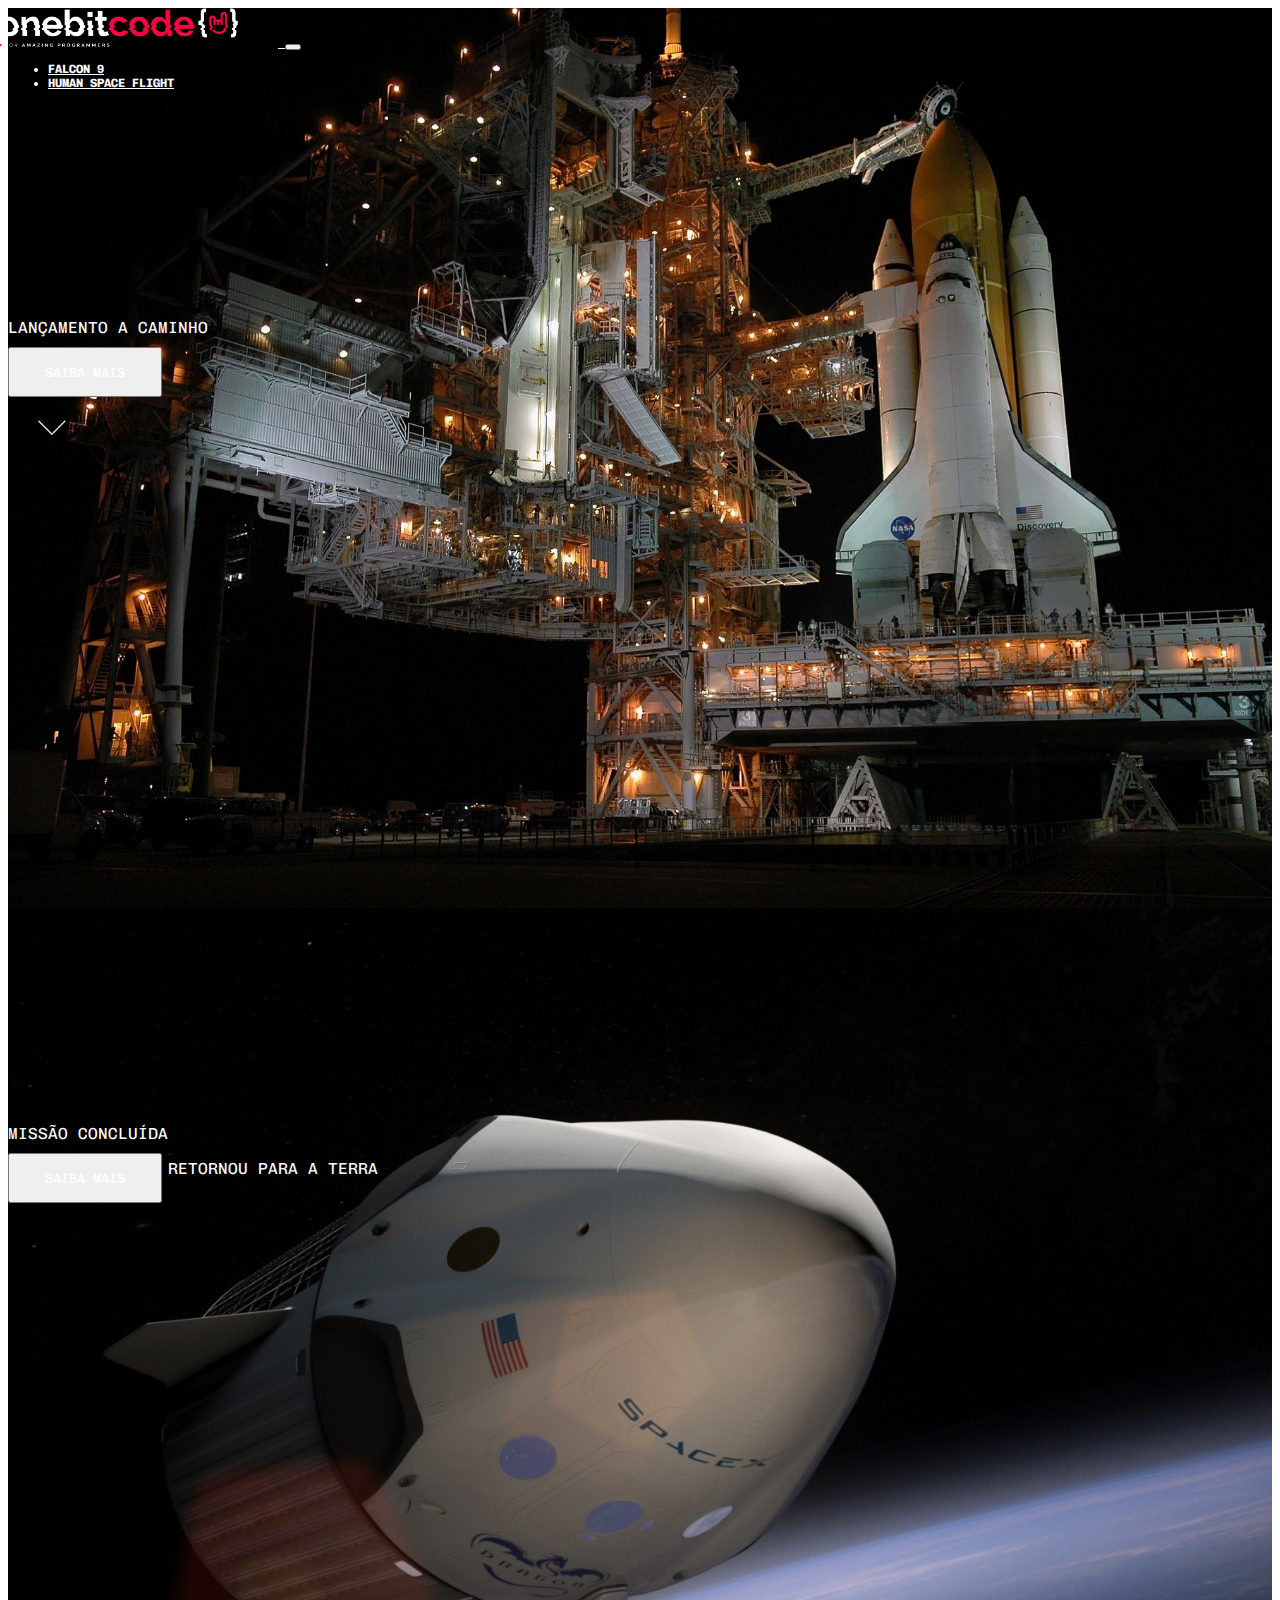
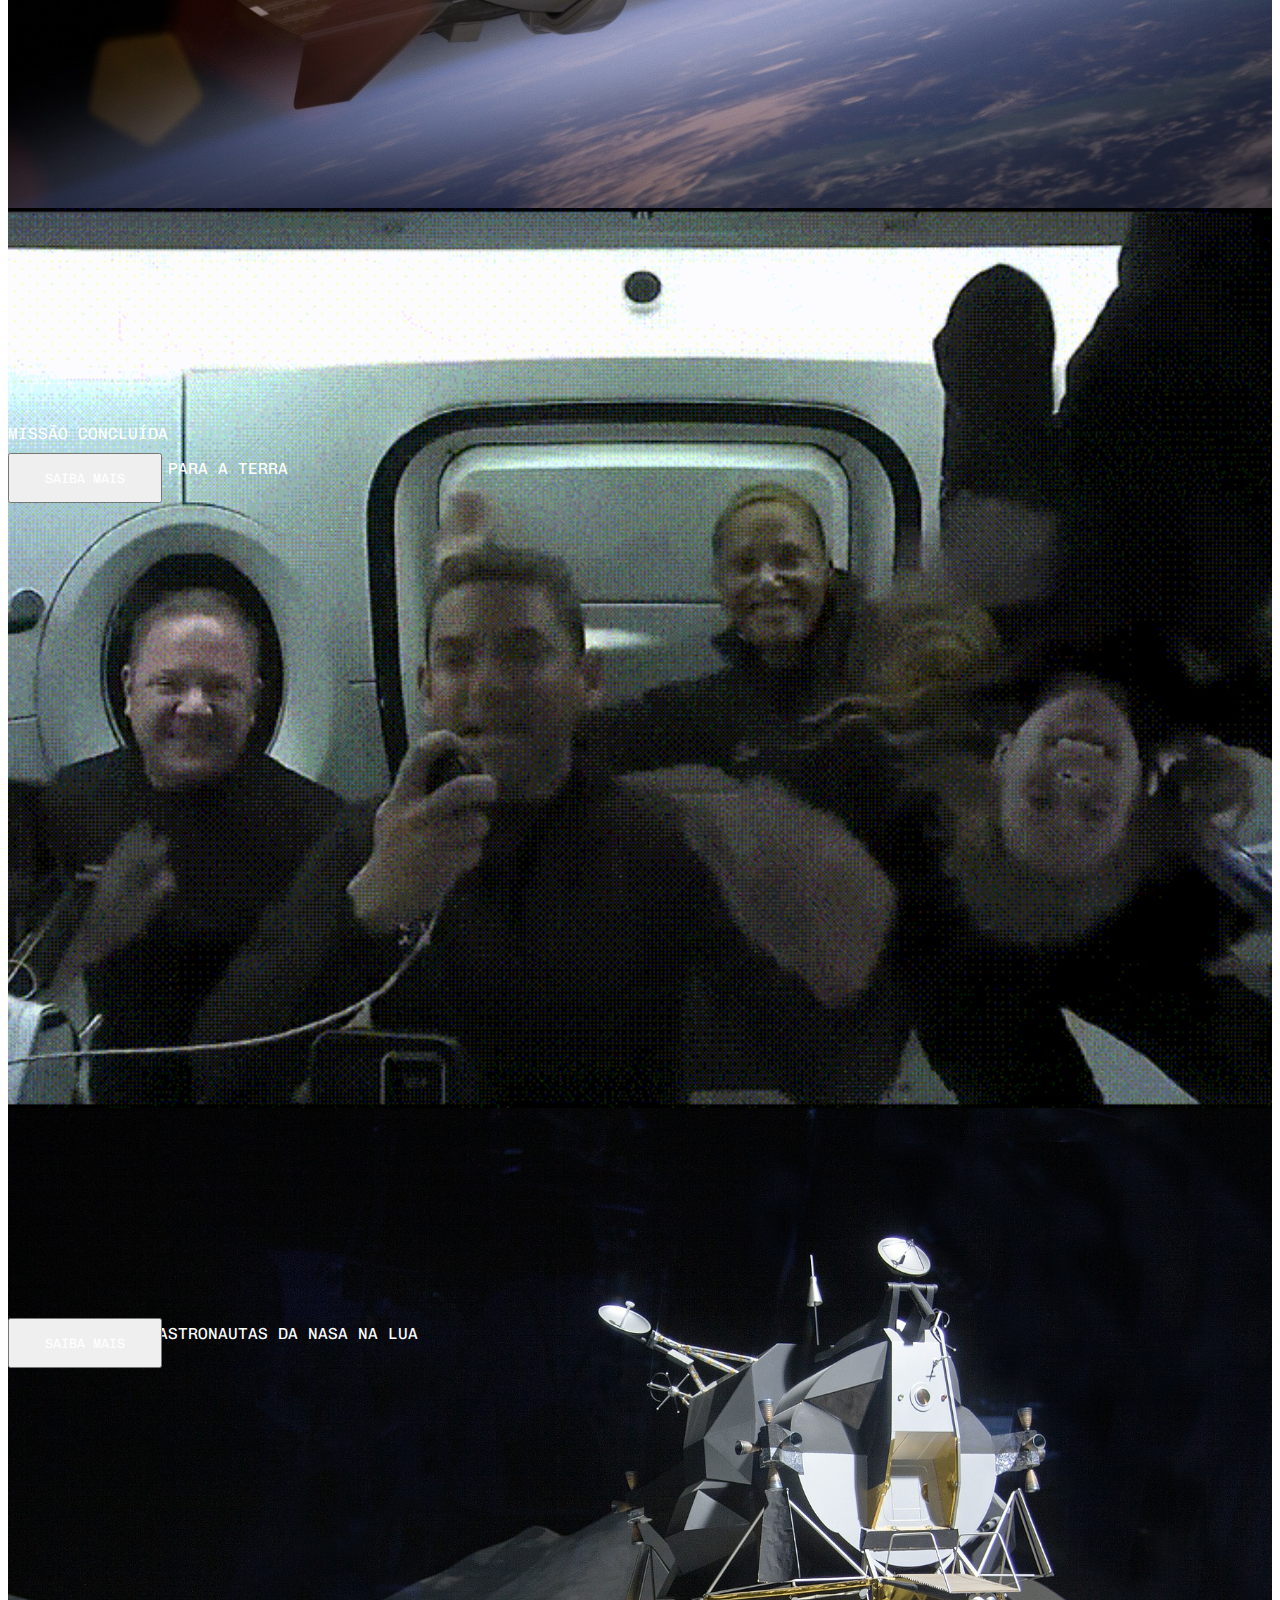
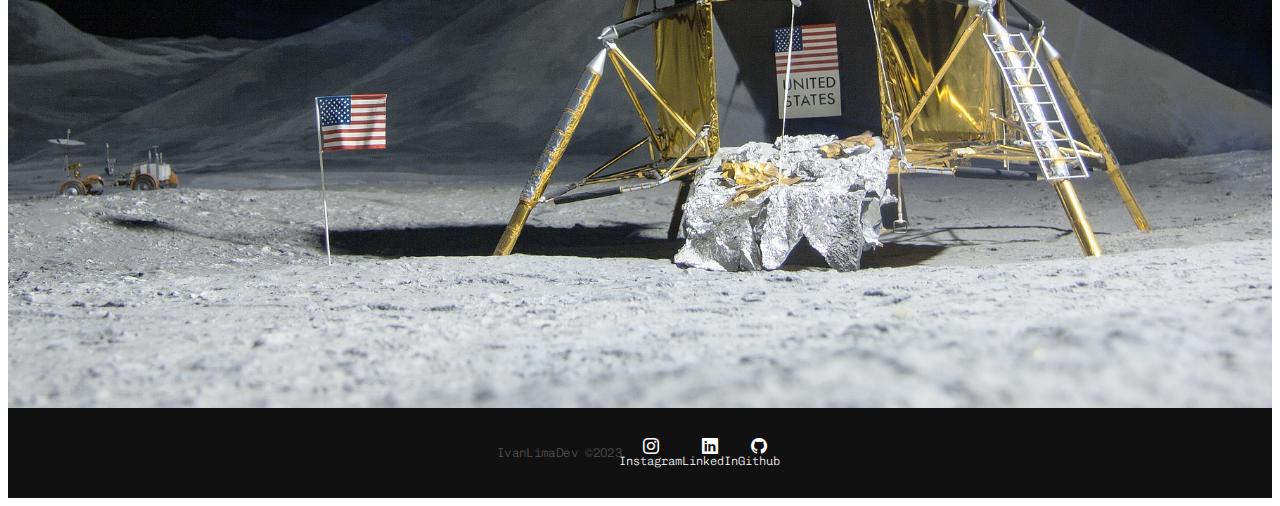
==== index.html @ 05359ea0 "first commit with home page ready" ====
<!DOCTYPE html>
<html lang="en">

<head>
  <meta charset="UTF-8">
  <meta http-equiv="X-UA-Compatible" content="IE=edge">
  <meta name="viewport" content="width=device-width, initial-scale=1.0">

  <!-- Bootstrap CSS -->
  <link href="https://cdn.jsdelivr.net/npm/bootstrap@5.1.3/dist/css/bootstrap.min.css" rel="stylesheet"
    integrity="sha384-1BmE4kWBq78iYhFldvKuhfTAU6auU8tT94WrHftjDbrCEXSU1oBoqyl2QvZ6jIW3" crossorigin="anonymous">

  <!-- Lib Animation Text CSS-->

  <!-- Favicon -->
  <link rel="shortcut icon" href="./imgs/favicon.png" type="image/x-icon">

  <!-- Bootstrap Icons -->
  <link rel="stylesheet" href="https://cdn.jsdelivr.net/npm/bootstrap-icons@1.10.4/font/bootstrap-icons.css">

  <!-- Script Bootstrap -->
  <script src="https://cdn.jsdelivr.net/npm/bootstrap@5.1.3/dist/js/bootstrap.bundle.min.js"
    integrity="sha384-ka7Sk0Gln4gmtz2MlQnikT1wXgYsOg+OMhuP+IlRH9sENBO0LRn5q+8nbTov4+1p" crossorigin="anonymous"
    defer></script>

  <!-- Lib Animation Text JS -->

  <!-- Link do CSS -->
  <link rel="stylesheet" href="./css/style.css">

  <title>OneBitX - Home</title>
</head>

<body>
  <div class="container-fluid container00 container01">
    <div class="container">
      <header class="header">
        <nav class="navbar navbar-expand-lg navbar-dark bg-transparent pt-4">
          <div class="container-fluid">
            <a href="/index.html">
              <img src="./imgs/logo-obc-2021-darkbg.png" alt="logo OneBitX" class="logoPc img-fluid">
            </a>
            <button class="navbar-toggler" type="button" data-bs-toggle="collapse" data-bs-target="#navbarNav"
              aria-controls="navbarNav" aria-expanded="false" aria-label="Toggle navigation">
              <span class="navbar-toggler-icon"></span>
            </button>
            <div class="collapse navbar-collapse" id="navbarNav">
              <ul class="navbar-nav">
                <li class="nav-item">
                  <a class="nav-link active" aria-current="page" href="/falcon9.html" id="navItem">FALCON 9</a>
                </li>
                <li class="nav-item">
                  <a class="nav-link active" href="/humanSpace.html" id="navItem">HUMAN SPACE FLIGHT</a>
                </li>
              </ul>
            </div>
        </nav>
      </header>

    </div>

    <div class="container titlePadding">
      <p class="h5" id="launchComing">LANÇAMENTO A CAMINHO</p>

      <p class="h1 mediumTitle">MISSÃO EQUIPE-3</p>

      <button type="button" class="btn btn-outline-light mt-5" id="button">
        SAIBA MAIS
      </button>
      <div class="container text-center">
        <img src="./imgs/home/arrowDown.gif" class="arrowDown" alt="arrowDown">
      </div>
    </div>
  </div>

  <div class="container-fluid container00 container02">
    <div class="container titlePadding">
      <p class="h5" id="launchComing">MISSÃO CONCLUÍDA</p>

      <p class="h1 shortTitle">MISSÃO EQUIPE-2 RETORNOU PARA A TERRA</p>

      <button type="button" class="btn btn-outline-light mt-5" id="button">
        SAIBA MAIS
      </button>
    </div>
  </div>

  <div class="container-fluid container00 container03">
    <div class="container titlePadding">
      <p class="h5" id="launchComing">MISSÃO CONCLUÍDA</p>

      <p class="h1 shortTitle">DRAGON RETORNOU PARA A TERRA</p>

      <button type="button" class="btn btn-outline-light mt-5" id="button">
        SAIBA MAIS
      </button>
    </div>
  </div>

  <div class="container-fluid container00 container04">
    <div class="container titlePadding">
      <p class="h1 mediumTitle">STARSHIP POUSA ASTRONAUTAS DA NASA NA LUA</p>

      <button type="button" class="btn btn-outline-light mt-5" id="button">
        SAIBA MAIS
      </button>
    </div>
  </div>

  <footer class="container-fluid footer">
    <span class="me-4 copyOBC">IvanLimaDev &copy;2023</span>

    <a href="https://www.instagram.com/ivanlima096/" target="blank" class="me-4"><i
        class="bi bi-instagram"></i>Instagram</a>
    <a href="https://www.linkedin.com/in/ivan-lima-dev/" target="blank" class="me-4"><i
        class="bi bi-linkedin"></i>LinkedIn</a>
    <a href="https://github.com/ivanlima096" target="blank"><i class="bi bi-github"></i>Github</a>
  </footer>
</body>

</html>
---- css/style.css ----
@import url("https://fonts.googleapis.com/css2?family=Chivo+Mono&display=swap");
* {
  color: white;
  font-family: "Chivo Mono", monospace;
}

.header {
  font-size: 12px;
  font-weight: bold;
}
.header #navItem:hover {
  color: #b9b9b9;
  scale: 1.05;
}

.container00 {
  min-height: 100vh;
  background-size: cover;
  background-repeat: no-repeat;
  background-position: center;
}

.arrowDown {
  display: inline-block;
  width: 90px;
  margin-top: 5px;
}

.logoPc {
  width: 240px;
  margin-left: -10px;
  margin-right: 40px;
}

#button {
  padding: 15px 35px;
}

.footer {
  background-color: #111111;
  height: 10vh;
  font-size: 12px;
  font-weight: 200;
  display: flex;
  align-items: center;
  justify-content: center;
}
.footer i {
  font-size: 1rem;
  display: flex;
  justify-content: center;
}
.footer i:hover {
  color: #b9b9b9;
  scale: 1.05;
}
.footer a {
  text-decoration: none;
  color: white;
}
.footer a:hover {
  color: #b9b9b9;
  scale: 1.05;
}
.footer .copyOBC {
  color: #555252;
  scale: 1.05;
}

@media (s405px) {
  .logoPc {
    width: 180px;
    margin-top: 15px;
  }
  .footer {
    font-size: 10px;
  }
}
@media (width <= 350px) {
  .logoPc {
    width: 150px;
    margin-top: 15px;
  }
}
.container00.container01 {
  background-image: url(../../imgs/home/01.jpg);
}
.container00.container02 {
  background-image: url(../../imgs/home/03.jpg);
}
.container00.container03 {
  background-image: url(../../imgs/home/02.gif);
}
.container00.container04 {
  background-image: url(../../imgs/home/04.jpg);
}

.titlePadding {
  padding-top: 200px;
}

.shortTitle {
  width: 550px;
  margin-bottom: -25px;
}

.mediumTitle {
  width: 650px;
  margin-bottom: -25px;
}

@media (width <= 750px) {
  .titlePadding {
    padding-top: 120px;
  }
  .shortTitle,
  .mediumTitle {
    width: auto;
    font-size: 50px;
  }
}
@media (width <= 380px) {
  .titlePadding {
    padding-top: 120px;
  }
  .shortTitle,
  .mediumTitle {
    width: auto;
    font-size: 40px;
  }
}

/*# sourceMappingURL=style.css.map */
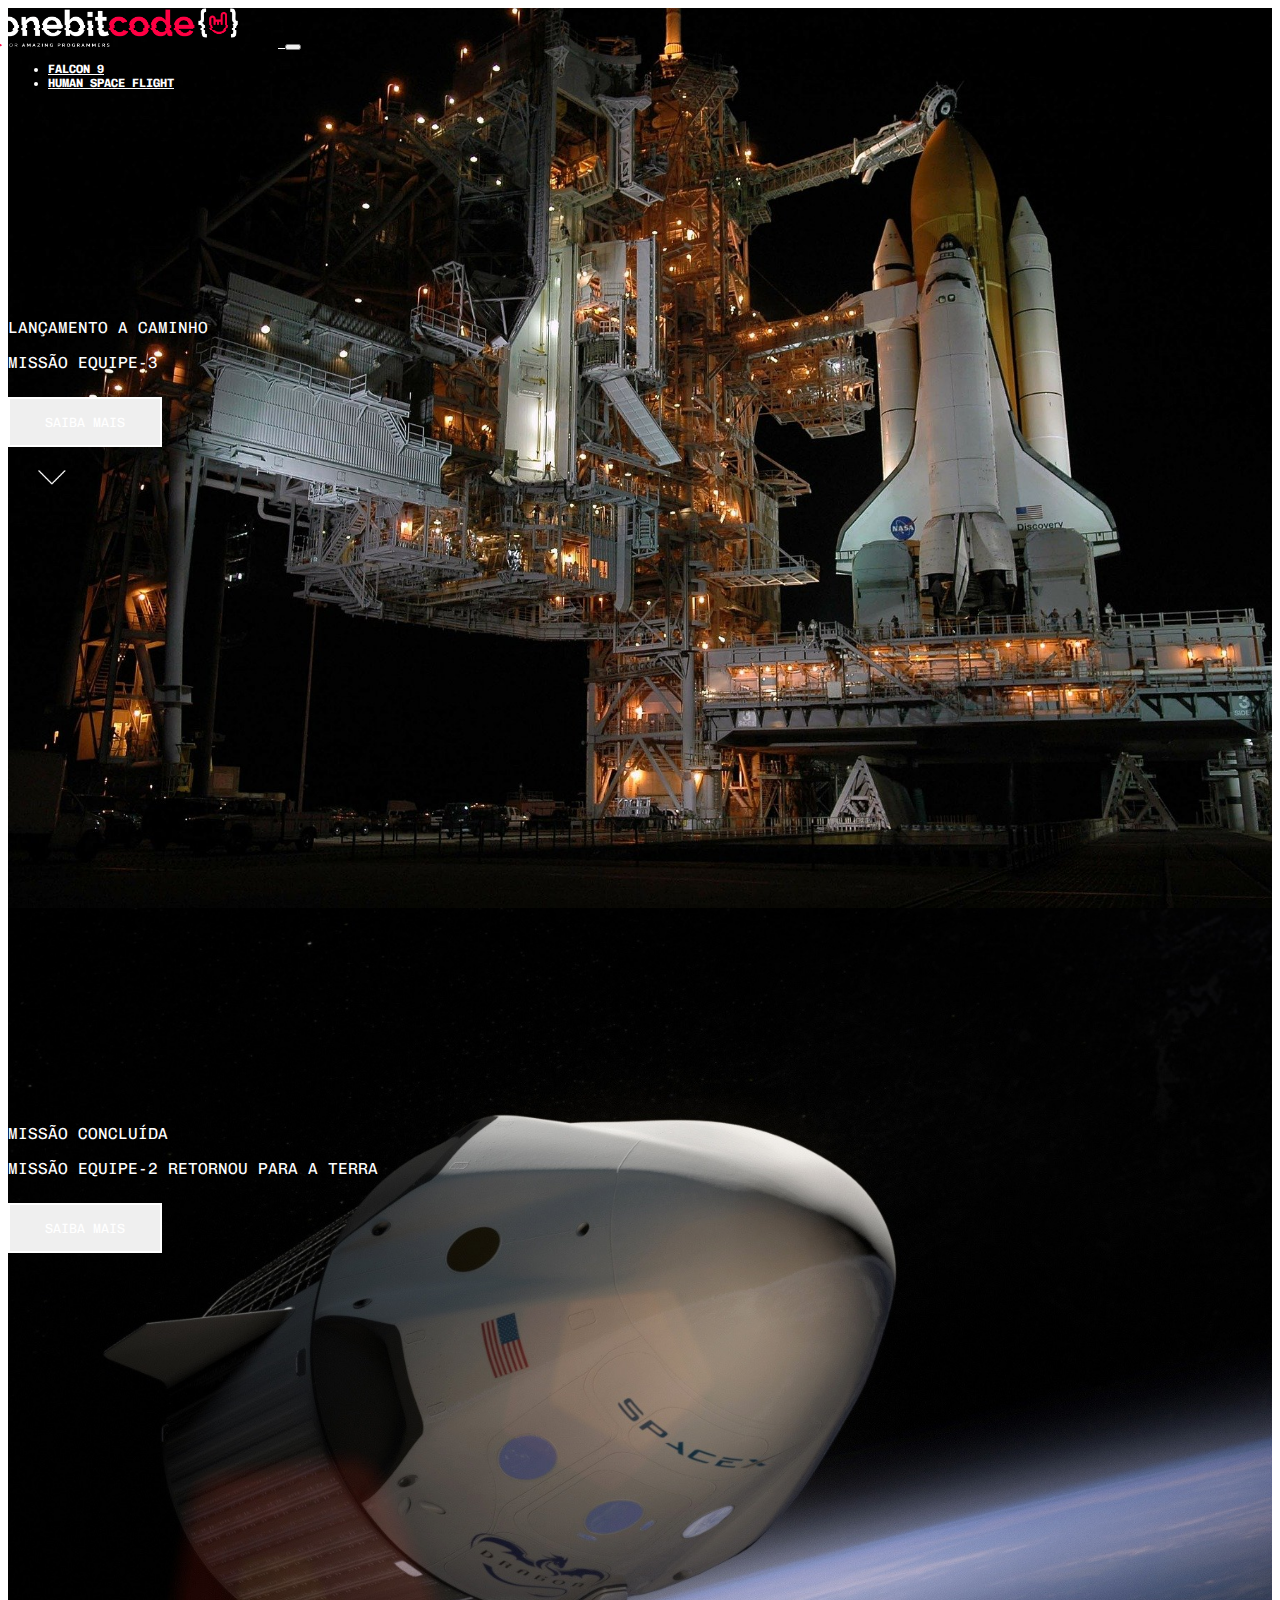
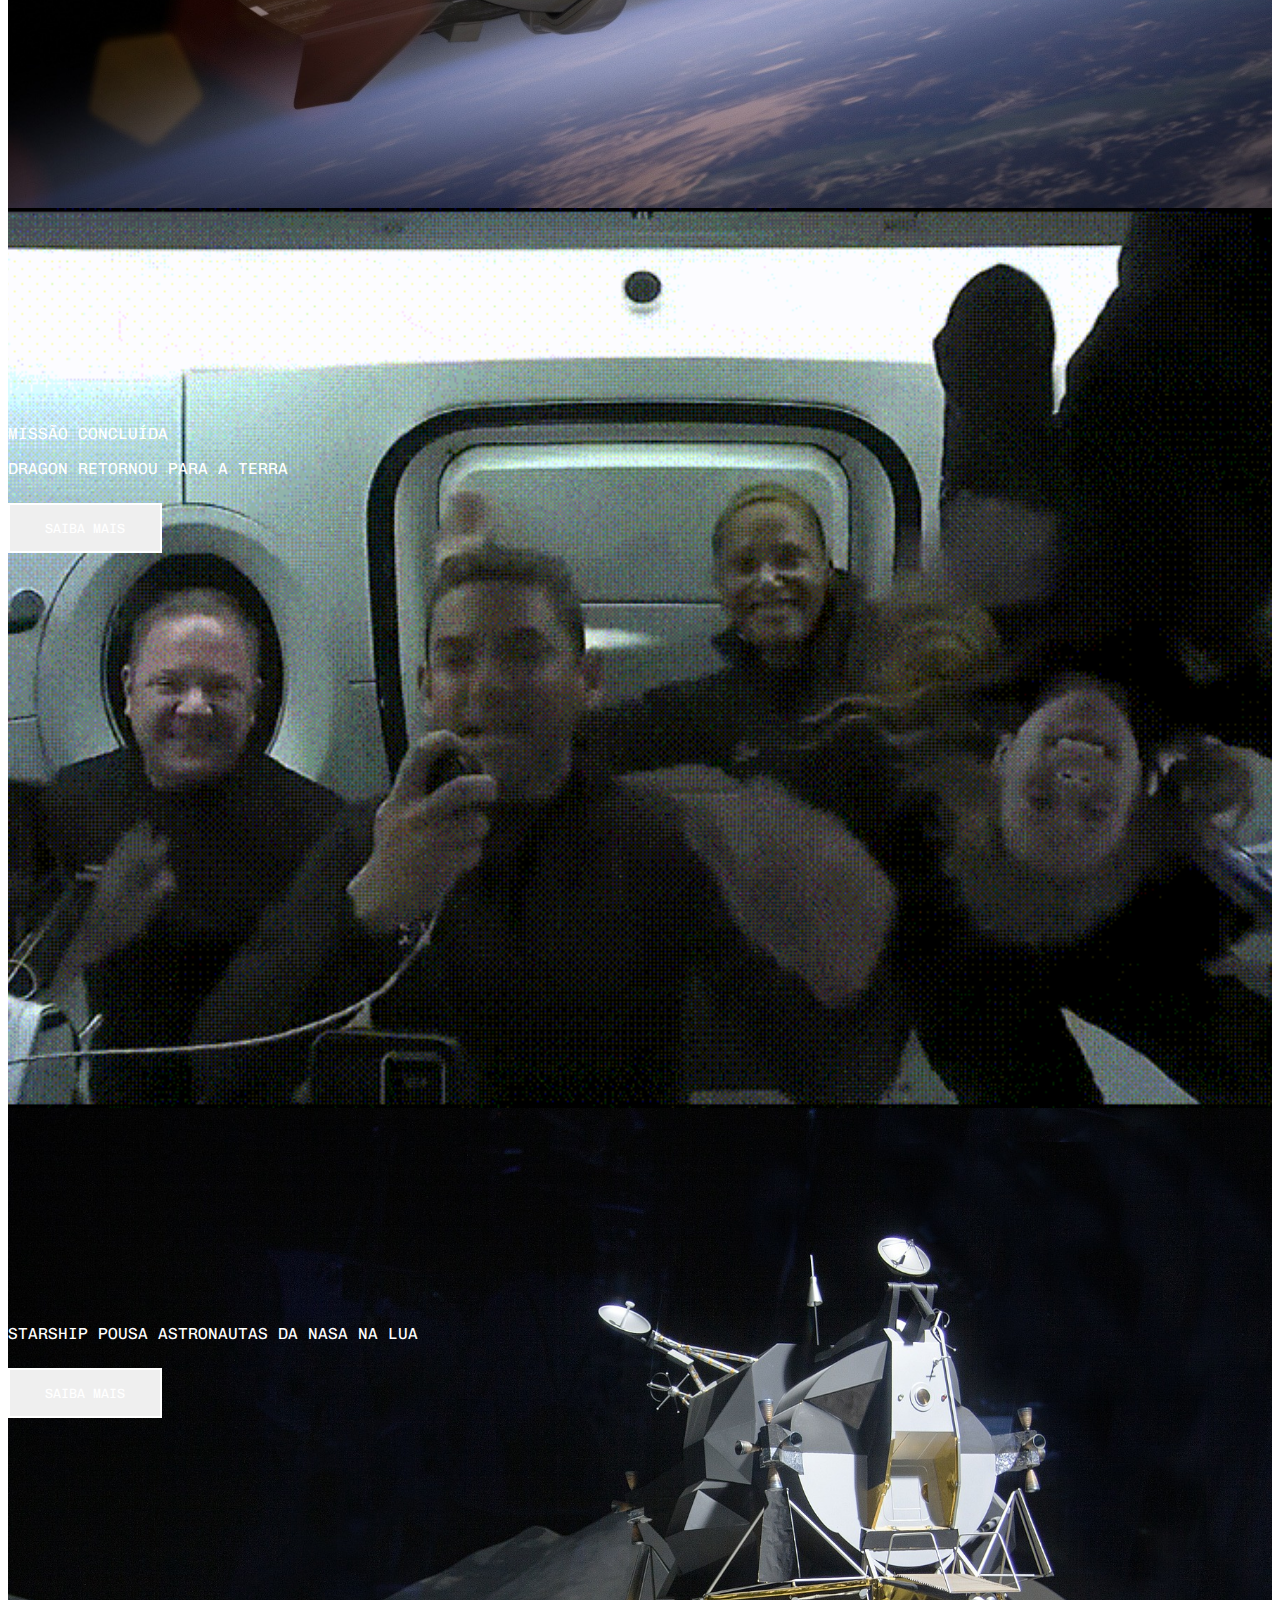
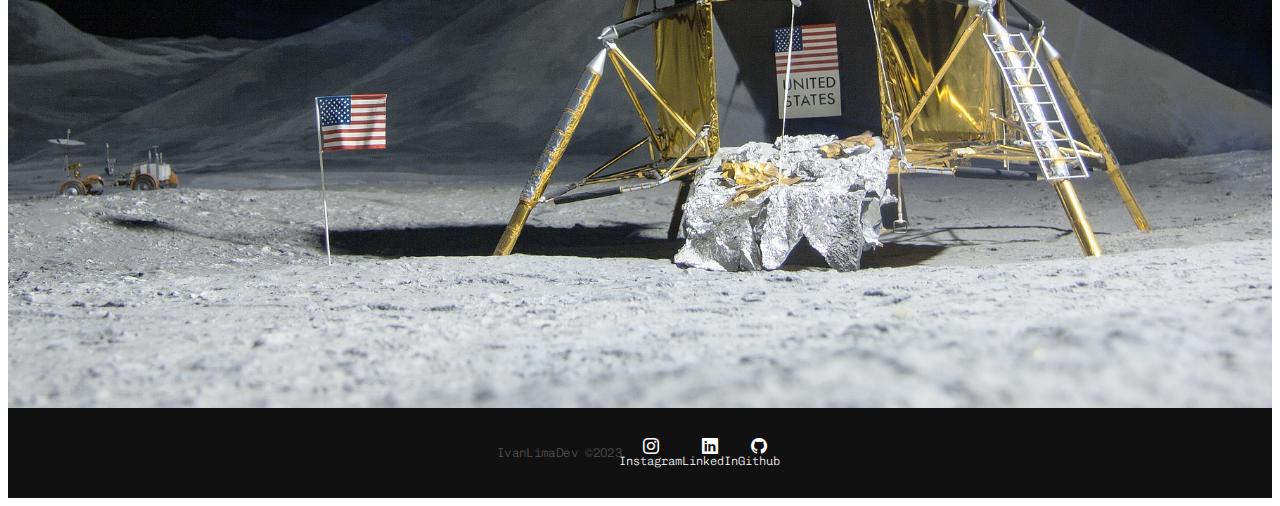
==== commit 6db334df: "built falcon9 page" ====
--- a/index.html
+++ b/index.html
@@ -1,5 +1,5 @@
 <!DOCTYPE html>
-<html lang="en">
+<html lang="pt-br">
 
 <head>
   <meta charset="UTF-8">
--- a/css/style.css
+++ b/css/style.css
@@ -34,6 +34,7 @@
 
 #button {
   padding: 15px 35px;
+  border: 2px solid white;
 }
 
 .footer {
@@ -67,7 +68,12 @@
   scale: 1.05;
 }
 
-@media (s405px) {
+@media (width <= 449px) {
+  .downloadDesc button {
+    margin: 10px 0px;
+  }
+}
+@media (width <= 405px) {
   .logoPc {
     width: 180px;
     margin-top: 15px;
@@ -101,12 +107,12 @@
 
 .shortTitle {
   width: 550px;
-  margin-bottom: -25px;
+  margin-bottom: 25px;
 }
 
 .mediumTitle {
   width: 650px;
-  margin-bottom: -25px;
+  margin-bottom: 25px;
 }
 
 @media (width <= 750px) {
@@ -129,5 +135,138 @@
     font-size: 40px;
   }
 }
+.container00.container05 {
+  background-image: url(../../imgs/falcon9/01.jpg);
+}
+.container00.container06 {
+  background-image: url(../../imgs/falcon9/02.jpg);
+}
+.container00.carrossel01 {
+  background-image: url(../../imgs/falcon9/03.jpg);
+}
+.container00.carrossel02 {
+  background-image: url(../../imgs/falcon9/04.jpg);
+}
+.container00.carrossel03 {
+  background-image: url(../../imgs/falcon9/05.jpg);
+}
+.container00.carrossel04 {
+  background-image: url(../../imgs/falcon9/06.jpg);
+}
+.container00.carrossel05 {
+  background-image: url(../../imgs/falcon9/07.jpg);
+}
+.container00.container07 {
+  background-image: url(../../imgs/falcon9/08.jpg);
+}
+
+.titleFalcon9 {
+  font-size: 90px;
+  font-weight: 514;
+}
+
+.numbers {
+  background-color: black;
+  height: 40vh;
+  display: flex;
+  flex-direction: column;
+  justify-content: center;
+}
+.numbers .titleNumb {
+  font-size: 90px;
+}
+.numbers .subtitleNumb {
+  font-size: 20px;
+}
+
+.falcon9Desc {
+  font-size: 22px;
+  width: 58%;
+  line-height: 50px;
+}
+
+.containerFalcon9Desc {
+  display: grid;
+  height: 90vh;
+  align-items: center;
+  justify-content: left;
+}
+
+#overViewPosition {
+  width: 40%;
+  margin-left: 13%;
+  padding-top: 15%;
+}
+
+.carrosselSlide img {
+  height: 100vh;
+}
+
+.carousselText {
+  background-color: rgba(0, 0, 0, 0.6);
+  width: 60%;
+  margin: 0 auto;
+  padding: 2px 5px;
+  border-radius: 5px;
+  color: rgb(255, 255, 255);
+}
+
+.downloadDesc {
+  background-color: #111111;
+  height: 90vh;
+  padding-top: 240px;
+}
+.downloadDesc a {
+  text-decoration: none;
+  border-bottom: 1px solid white;
+  color: white;
+}
+.downloadDesc a:hover {
+  color: #b9b9b9;
+  border-bottom: 1px solid #b9b9b9;
+}
+.downloadDesc button {
+  border: 2px solid white;
+  margin-right: 10px;
+  width: 250px;
+}
+
+@media (width <= 768px) {
+  .numbers .titleNumb {
+    font-size: 80px;
+  }
+  .numbers .subTitleNumb {
+    font-size: 18px;
+  }
+  .falcon9Desc {
+    width: auto;
+  }
+  #overViewPosition {
+    padding-top: 35%;
+    width: 45%;
+  }
+}
+@media (width <= 575px) {
+  .numbers {
+    height: 60vh;
+  }
+  #overViewPosition {
+    width: 50%;
+    margin-left: 1%;
+  }
+}
+@media (width <= 376px) {
+  .titleFalcon9 {
+    margin-top: 40px;
+    font-size: 50px;
+  }
+  .subtitleFalcon {
+    font-size: 16px;
+  }
+  .falcon9Desc {
+    font-size: 18pxpx;
+    line-height: auto;
+  }
+}
 
 /*# sourceMappingURL=style.css.map */
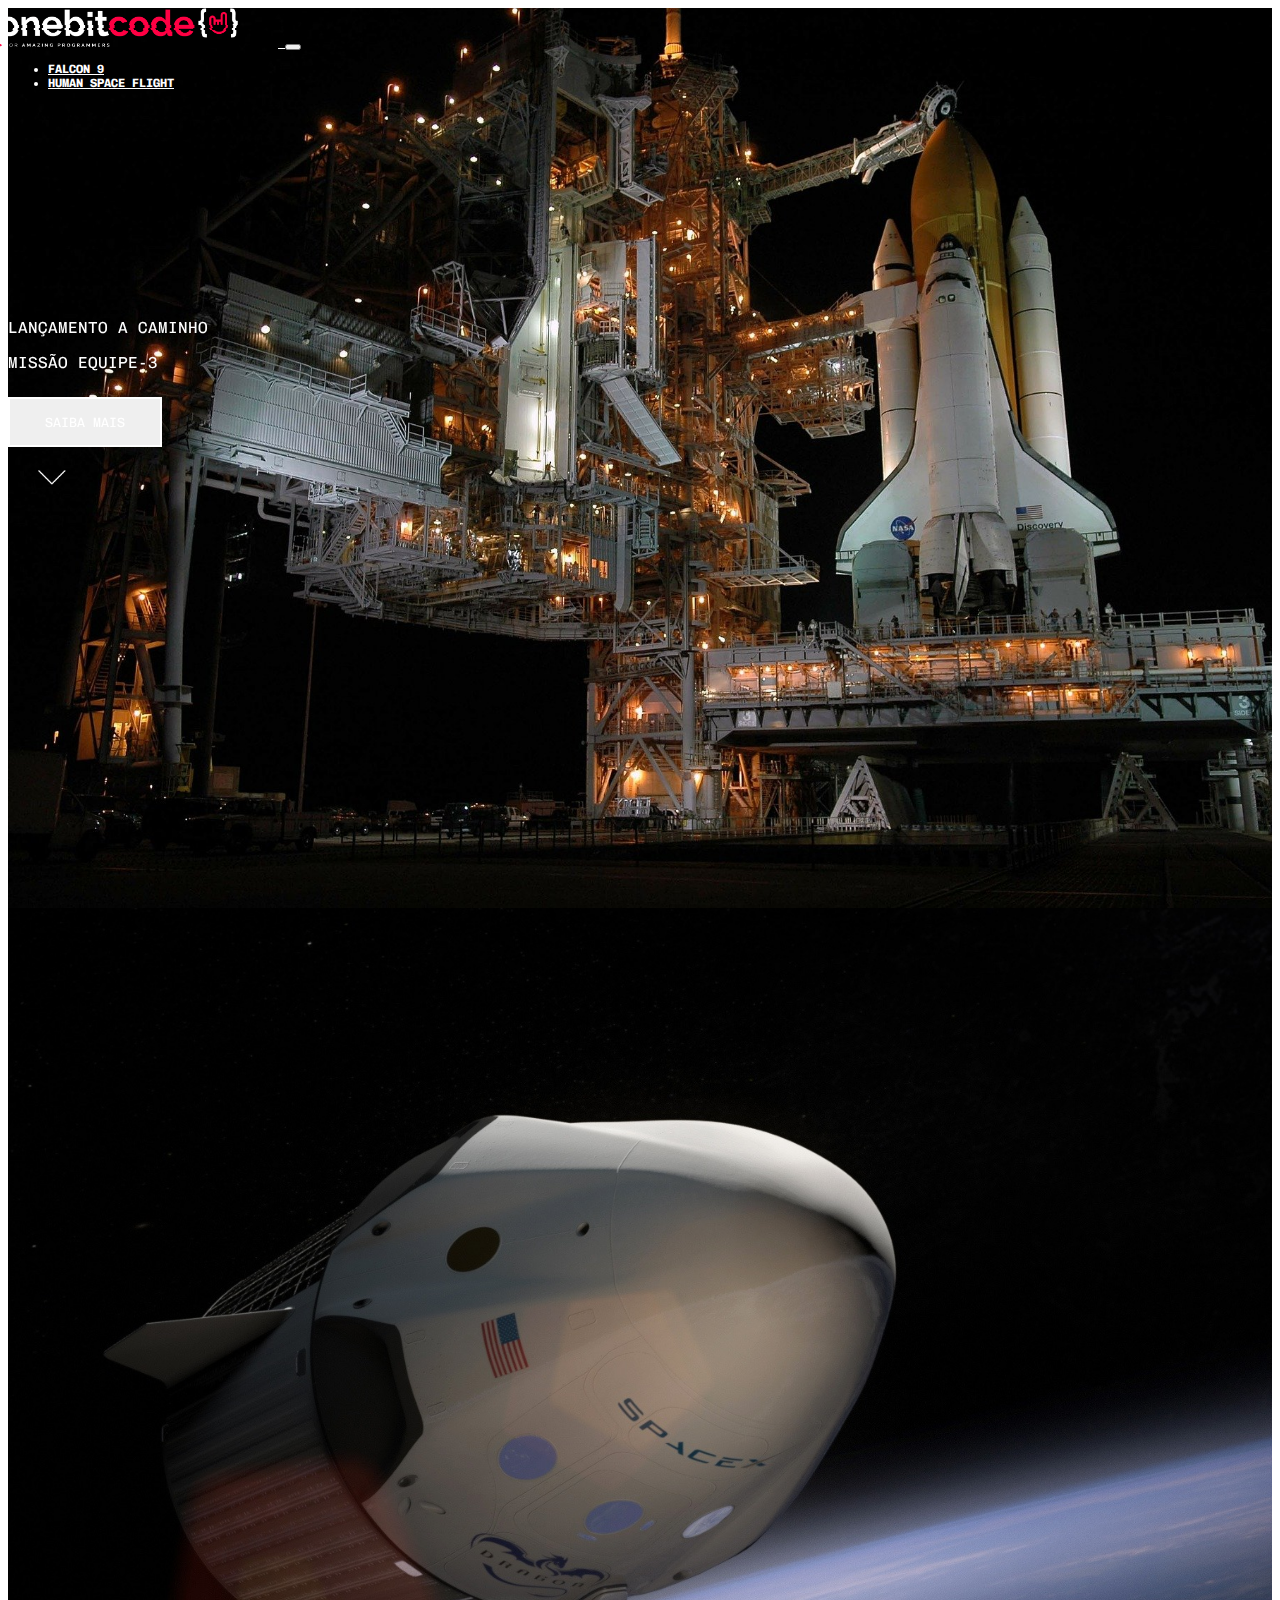
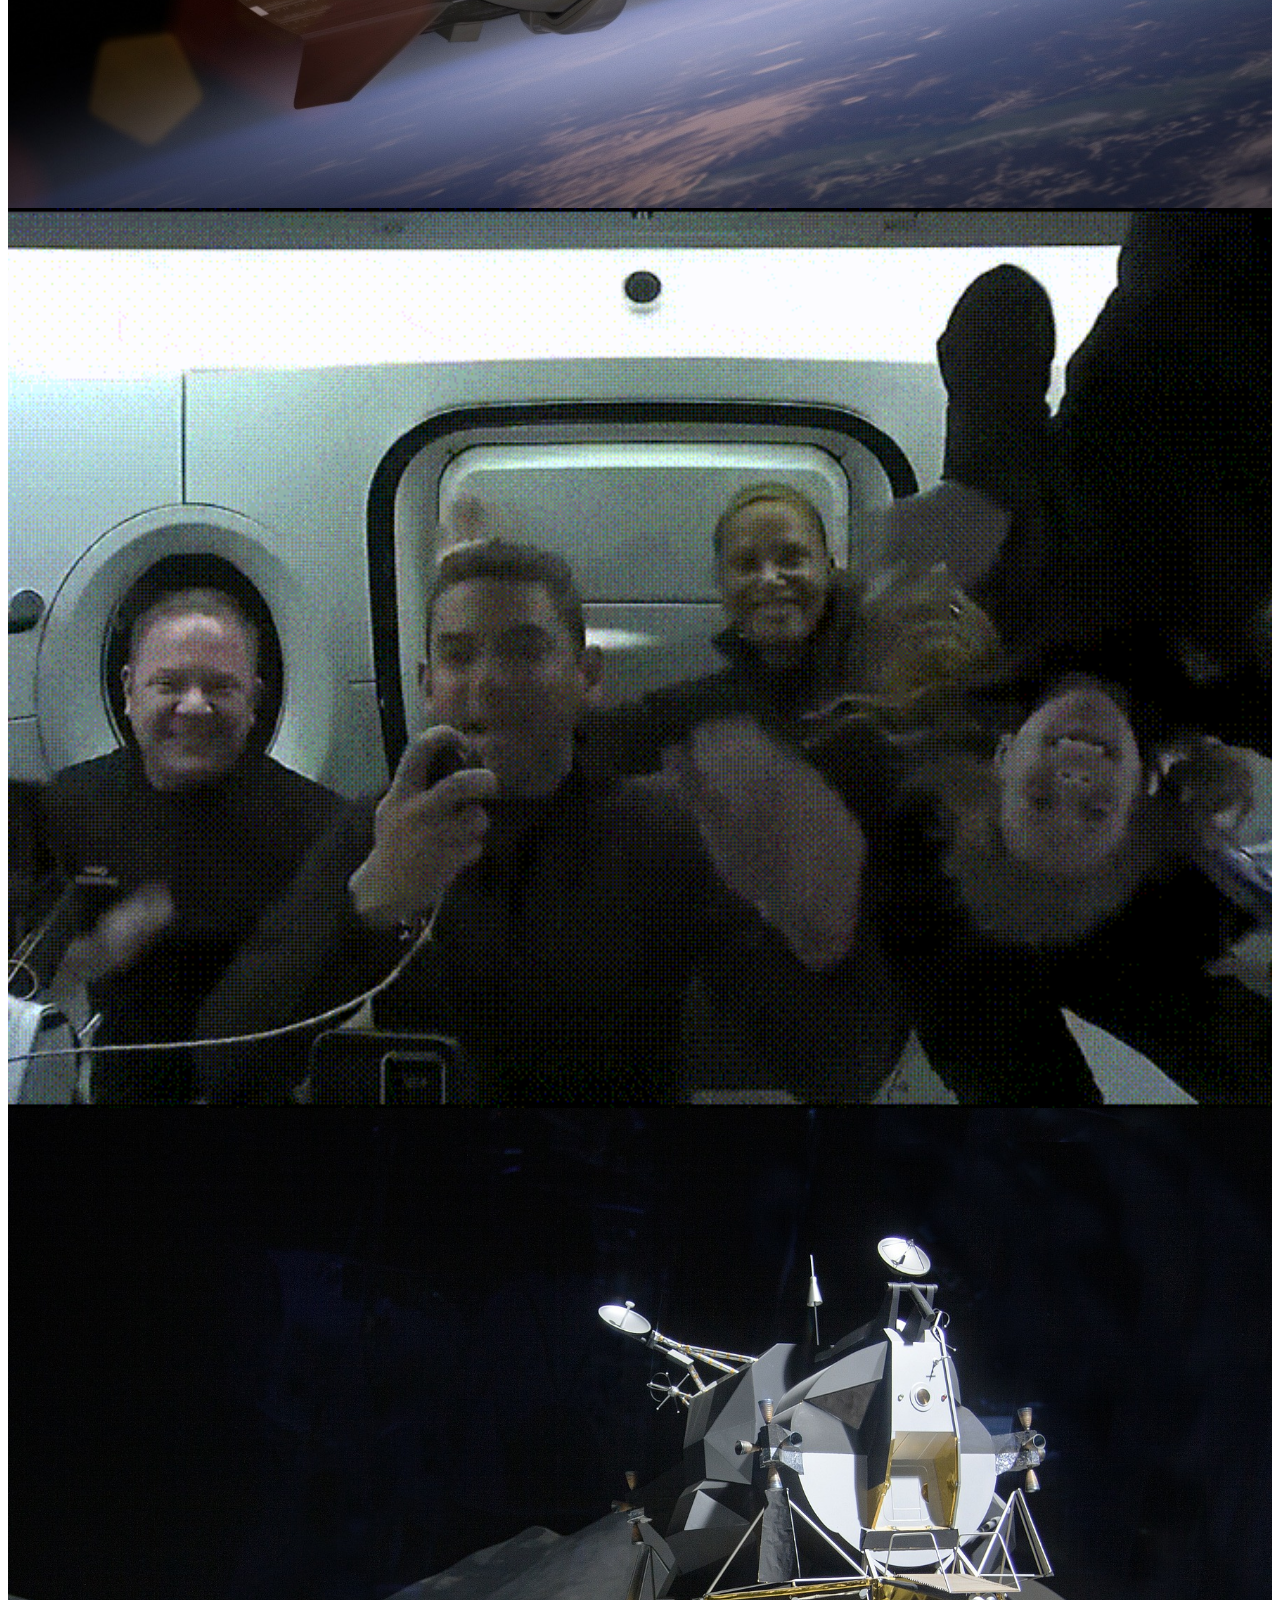
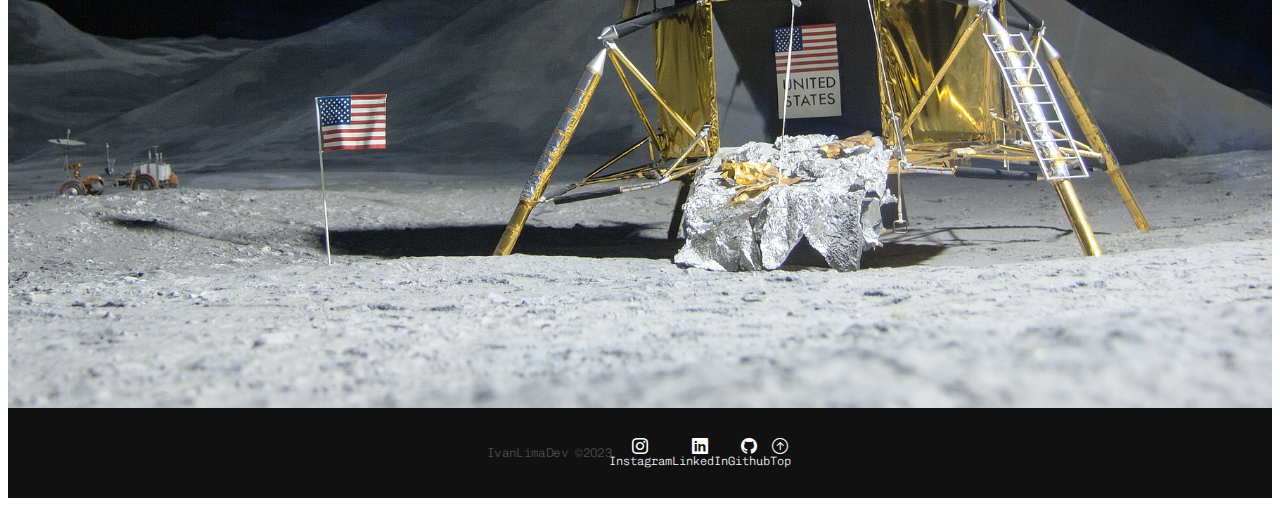
==== commit 132c9c5c: "built falcon9 page" ====
--- a/index.html
+++ b/index.html
@@ -12,6 +12,7 @@
 
   <!-- Lib Animation Text CSS-->
 
+  <link rel="stylesheet" href="https://unpkg.com/aos@next/dist/aos.css" />
   <!-- Favicon -->
   <link rel="shortcut icon" href="./imgs/favicon.png" type="image/x-icon">
 
@@ -22,8 +23,6 @@
   <script src="https://cdn.jsdelivr.net/npm/bootstrap@5.1.3/dist/js/bootstrap.bundle.min.js"
     integrity="sha384-ka7Sk0Gln4gmtz2MlQnikT1wXgYsOg+OMhuP+IlRH9sENBO0LRn5q+8nbTov4+1p" crossorigin="anonymous"
     defer></script>
-
-  <!-- Lib Animation Text JS -->
 
   <!-- Link do CSS -->
   <link rel="stylesheet" href="./css/style.css">
@@ -59,7 +58,7 @@
 
     </div>
 
-    <div class="container titlePadding">
+    <div class="container titlePadding" data-aos="fade-up" data-aos-duration="1500">
       <p class="h5" id="launchComing">LANÇAMENTO A CAMINHO</p>
 
       <p class="h1 mediumTitle">MISSÃO EQUIPE-3</p>
@@ -74,7 +73,7 @@
   </div>
 
   <div class="container-fluid container00 container02">
-    <div class="container titlePadding">
+    <div class="container titlePadding" data-aos="fade-right" data-aos-duration="1500">
       <p class="h5" id="launchComing">MISSÃO CONCLUÍDA</p>
 
       <p class="h1 shortTitle">MISSÃO EQUIPE-2 RETORNOU PARA A TERRA</p>
@@ -86,7 +85,7 @@
   </div>
 
   <div class="container-fluid container00 container03">
-    <div class="container titlePadding">
+    <div class="container titlePadding" data-aos="fade-down" data-aos-duration="1500">
       <p class="h5" id="launchComing">MISSÃO CONCLUÍDA</p>
 
       <p class="h1 shortTitle">DRAGON RETORNOU PARA A TERRA</p>
@@ -98,7 +97,7 @@
   </div>
 
   <div class="container-fluid container00 container04">
-    <div class="container titlePadding">
+    <div class="container titlePadding" data-aos="fade-down-right" data-aos-duration="1500">
       <p class="h1 mediumTitle">STARSHIP POUSA ASTRONAUTAS DA NASA NA LUA</p>
 
       <button type="button" class="btn btn-outline-light mt-5" id="button">
@@ -114,8 +113,17 @@
         class="bi bi-instagram"></i>Instagram</a>
     <a href="https://www.linkedin.com/in/ivan-lima-dev/" target="blank" class="me-4"><i
         class="bi bi-linkedin"></i>LinkedIn</a>
-    <a href="https://github.com/ivanlima096" target="blank"><i class="bi bi-github"></i>Github</a>
+    <a href="https://github.com/ivanlima096" target="blank" class="me-5"><i class="bi bi-github"></i>Github</a>
+    <a href="#" class="ms-5"><i class="bi bi-arrow-up-circle"></i>Top</a>
   </footer>
+
+  <!-- Lib Animation Text JS -->
+
+  <script src="https://unpkg.com/aos@next/dist/aos.js"></script>
+  <script>
+    AOS.init();
+  </script>
+
 </body>
 
 </html>--- a/css/style.css
+++ b/css/style.css
@@ -35,6 +35,27 @@
 #button {
   padding: 15px 35px;
   border: 2px solid white;
+}
+
+.downloadDesc {
+  background-color: #111111;
+  height: 90vh;
+  padding-top: 240px;
+}
+.downloadDesc button {
+  border: 2px solid white;
+  margin-right: 10px;
+  width: 250px;
+}
+
+.emailObc {
+  text-decoration: none;
+  border-bottom: 1px solid white;
+  color: white;
+}
+.emailObc:hover {
+  color: #b9b9b9;
+  border-bottom: 1px solid #b9b9b9;
 }
 
 .footer {
@@ -72,6 +93,29 @@
   .downloadDesc button {
     margin: 10px 0px;
   }
+  .footer {
+    flex-wrap: wrap;
+    height: 30vh;
+    font-size: 12px;
+    font-weight: 200;
+    display: inline-block;
+    align-items: center;
+    justify-content: center;
+  }
+  .footer i {
+    font-size: 1rem;
+    display: flex;
+    justify-content: center;
+    align-items: center;
+  }
+  .footer a {
+    text-decoration: none;
+    color: white;
+    display: flex;
+    align-items: center;
+    justify-content: center;
+    margin-top: 0.8rem;
+  }
 }
 @media (width <= 405px) {
   .logoPc {
@@ -211,26 +255,6 @@
   color: rgb(255, 255, 255);
 }
 
-.downloadDesc {
-  background-color: #111111;
-  height: 90vh;
-  padding-top: 240px;
-}
-.downloadDesc a {
-  text-decoration: none;
-  border-bottom: 1px solid white;
-  color: white;
-}
-.downloadDesc a:hover {
-  color: #b9b9b9;
-  border-bottom: 1px solid #b9b9b9;
-}
-.downloadDesc button {
-  border: 2px solid white;
-  margin-right: 10px;
-  width: 250px;
-}
-
 @media (width <= 768px) {
   .numbers .titleNumb {
     font-size: 80px;
@@ -268,5 +292,120 @@
     line-height: auto;
   }
 }
+.container00.container08 {
+  background-image: url(../../imgs/humanFlight/01.jpg);
+}
+.container00.container09 {
+  background-image: url(../../imgs/humanFlight/02.jpg);
+}
+.container00.container10 {
+  background-image: url(../../imgs/humanFlight/03.jpg);
+}
+.container00.container11 {
+  background-image: url(../../imgs/humanFlight/04.jpg);
+}
+.container00.container12 {
+  background-image: url(../../imgs/humanFlight/05.jpg);
+}
+
+.container01Content {
+  height: 90vh;
+  display: flex;
+  flex-direction: column;
+  align-items: center;
+  justify-content: center;
+}
+.container01Content .titleHuman {
+  font-size: 150px;
+  font-weight: bold;
+}
+.container01Content .subtitleHuman {
+  margin-top: 20px;
+  margin-bottom: 50px;
+  font-size: 30px;
+  font-weight: 300;
+}
+
+.earthDesc {
+  background-color: black;
+  height: 25vh;
+  display: flex;
+  align-items: center;
+  justify-content: center;
+}
+.earthDesc .textDescEarth {
+  color: #d8d8d8;
+  font-weight: 400;
+  font-size: 20px;
+  width: 70%;
+}
+
+.containerRightContent {
+  margin-left: 55%;
+  padding-top: 15%;
+}
+
+.titleSection {
+  font-size: 4rem;
+  font-weight: bold;
+}
+
+.subtitle {
+  font-weight: 300;
+  margin-bottom: 40px;
+}
+
+.containerLeftContent {
+  margin-left: 5%;
+  padding-top: 15%;
+}
+
+@media (width <= 1000px) {
+  .container01Content .titleHuman {
+    font-size: 90px;
+  }
+  .container01Content img {
+    width: 150px;
+  }
+  .earthDesc .textDescEarth {
+    color: #d8d8d8;
+    font-weight: 400;
+    font-size: 16px;
+    width: auto;
+  }
+  .containerRightContent,
+  .containerLeftContent {
+    margin-left: 15%;
+  }
+}
+@media (width <= 610px) {
+  .container01Content .titleHuman {
+    font-size: 60px;
+  }
+  .container01Content .subtitleHuman {
+    font-size: 24px;
+  }
+  .containerRightContent,
+  .containerLeftContent {
+    margin-left: 5%;
+  }
+  .titleSection {
+    font-size: 3rem;
+  }
+  .subtitle {
+    font-size: 0.7rem;
+  }
+}
+@media (width <= 440px) {
+  .container01Content .titleHuman {
+    font-size: 40px;
+  }
+  .container01Content .subtitleHuman {
+    font-size: 22px;
+  }
+  .container01Content img {
+    width: 100px;
+  }
+}
 
 /*# sourceMappingURL=style.css.map */
